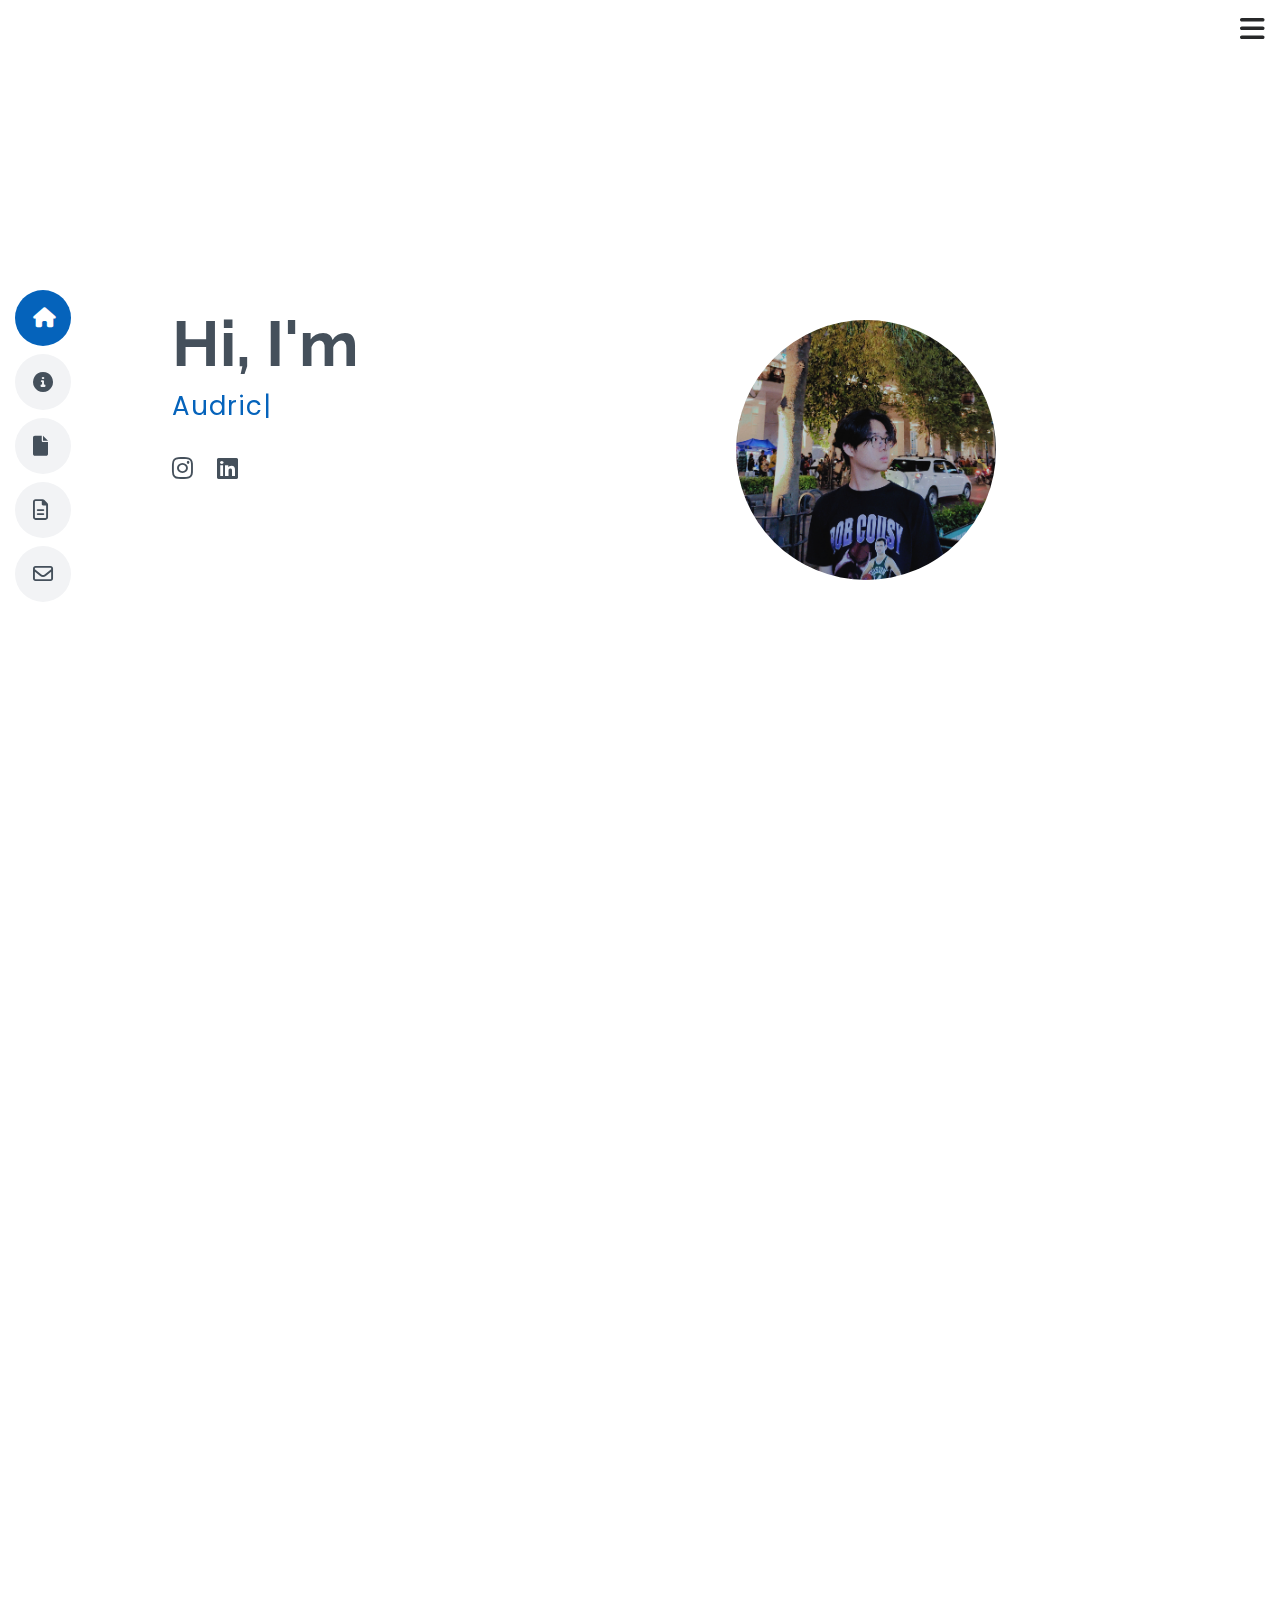
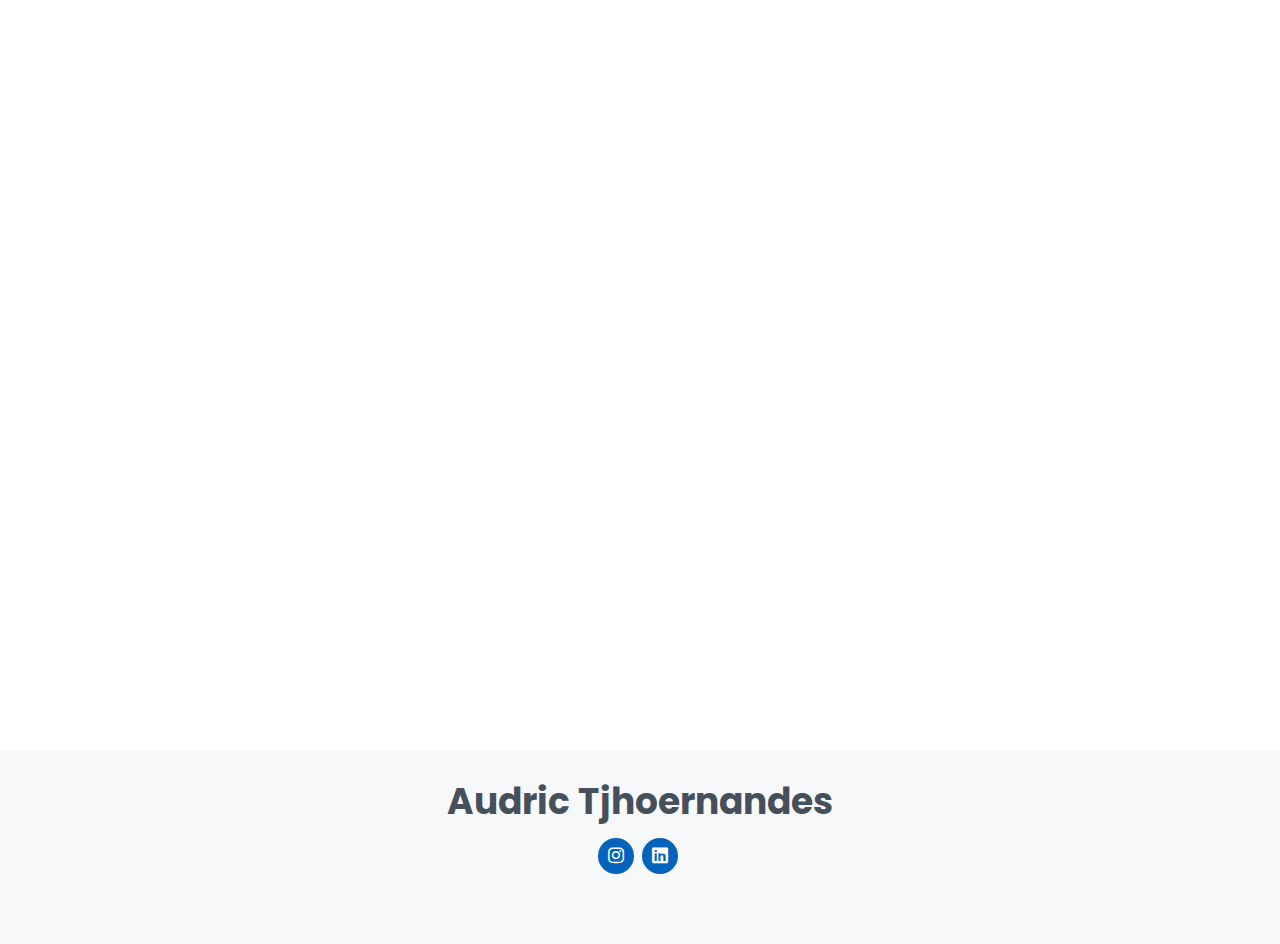
==== index.html @ 2a6abc91 "remove unused link" ====
<!DOCTYPE html>
<html lang="en">

<head>
  <meta charset="utf-8">
  <meta content="width=device-width, initial-scale=1.0" name="viewport">

  <title>Audric Tjhoernandes</title>
  <meta content="" name="description">
  <meta content="" name="keywords">

  <!-- Favicons -->
  <link href="assets/img/dric.png" rel="icon">

  <!-- Google Fonts -->
  <link href="https://fonts.googleapis.com/css?family=Open+Sans:300,300i,400,400i,600,600i,700,700i|Raleway:300,300i,400,400i,500,500i,600,600i,700,700i|Poppins:300,300i,400,400i,500,500i,600,600i,700,700i" rel="stylesheet">

  <!-- Vendor CSS Files -->
  <link href="assets/vendor/aos/aos.css" rel="stylesheet">
  <link href="assets/vendor/bootstrap/css/bootstrap.min.css" rel="stylesheet">
  <link href="assets/vendor/bootstrap-icons/bootstrap-icons.css" rel="stylesheet">
  <link href="assets/vendor/glightbox/css/glightbox.min.css" rel="stylesheet">
  <link href="assets/vendor/swiper/swiper-bundle.min.css" rel="stylesheet">

  <!-- Template Main CSS File -->
  <link href="assets/css/style.css" rel="stylesheet">
  <link href="assets/css/custom-style.css" rel="stylesheet">

  <!--  Font Awesome CDN -->
  <link rel="stylesheet" href="https://cdnjs.cloudflare.com/ajax/libs/font-awesome/6.0.0-beta3/css/all.min.css">

</head>

<body>

  <!-- ======= Mobile nav toggle button ======= -->
  <!-- <button type="button" class="mobile-nav-toggle d-xl-none"><i class="bi bi-list mobile-nav-toggle"></i></button> -->
<!--  <i class="bi bi-list mobile-nav-toggle d-lg-none"></i>-->
  <i class="fas fa-bars mobile-nav-toggle"></i>
  <!-- ======= Header ======= -->
  <header id="header" class="d-flex flex-column justify-content-center">

    <nav id="navbar" class="navbar nav-menu">
      <ul>
        <li><a href="#hero" class="nav-link scrollto active"><i class="fas fa-home"></i> <span>Home</span></a></li>
        <li><a href="#about" class="nav-link scrollto"><i class="fas fa-info-circle"></i> <span>About</span></a></li>
        <li><a href="#resume" class="nav-link scrollto"><i class="fas fa-file"></i> <span>Resume</span></a></li>
        <li><a href="#projects" class="nav-link scrollto"><i class="far fa-file-alt"></i> <span>Projects</span></a></li>
        <li><a href="#contact" class="nav-link scrollto"><i class="far fa-envelope"></i> <span>Contact</span></a></li>
      </ul>
    </nav><!-- .nav-menu -->

  </header><!-- End Header -->

  <!-- ======= Hero Section ======= -->
  <section id="hero" class="d-flex flex-column justify-content-center">
    <div class="container" data-aos="zoom-in" data-aos-delay="100">
      <div class="row">
        <div class="col-lg">
          <h1>Hi, I'm</h1>
          <p><span class="typed" data-typed-items="Audric Tjhoernandes"></span></p>

          <div class="social-links">
            <a href="https://instagram.com/audricimanuel/" class="instagram"><i class="fab fa-instagram"></i></a>
            <a href="https://linkedin.com/in/audric-tjhoernandes/" class="linkedin"><i class="fab fa-linkedin"></i></a>
          </div>
        </div>

        <div class="col-lg">
          <img src="assets/img/profile.jpg" class="profile-picture" alt="">
        </div>
      </div>


    </div>
  </section><!-- End Hero -->

  <main id="main">

    <!-- ======= About Section ======= -->
    <section id="about" class="about">
      <div class="container" data-aos="fade-up">

        <div class="section-title">
          <h2>About</h2>
          <h3>I'm a software developer looking for an opportunity to enlarge and improve my capability, especially my hard skills and knowledge in software development.</h3>
        </div>
        <div class="section-title">
          <img src="assets/skills-icon/python.png" class="skill-image" alt="Python">
          <img src="assets/skills-icon/django.jpg" class="skill-image" alt="Django Framework">
          <img src="assets/skills-icon/flask.png" class="skill-image" alt="Flask Framework">
          <img src="assets/skills-icon/fastapi.svg" class="skill-image" alt="FastAPI">
        </div>
        <div class="section-title">
          <img src="assets/skills-icon/nodejs.png" class="skill-image" alt="Node.js">
          <img src="assets/skills-icon/postgre.svg" class="skill-image" alt="PostgreSql">
          <img src="assets/skills-icon/mongo.webp" class="skill-image" alt="MongoDB">
          <img src="assets/skills-icon/html.png" class="skill-image" alt="HTML">
        </div>

      </div>
    </section><!-- End About Section -->

    <!-- ======= Resume Section ======= -->
    <section id="resume" class="resume">
      <div class="container" data-aos="fade-up">

        <div class="section-title">
          <h2>Resume</h2>
<!--          <p>Magnam dolores commodi suscipit. Necessitatibus eius consequatur ex aliquid fuga eum quidem. Sit sint consectetur velit. Quisquam quos quisquam cupiditate. Et nemo qui impedit suscipit alias ea. Quia fugiat sit in iste officiis commodi quidem hic quas.</p>-->
        </div>

        <div class="row">
          <div class="col-lg-6">
            <h3 class="resume-title">Education</h3>
            <div class="resume-item">
              <h4>Bachelor of Computer Science</h4>
              <h5>2018 - 2022</h5>
              <p><em>Satya Wacana Christian University, Salatiga, Indonesia</em></p>
              <p>GPA: 3.81</p>
            </div>

            <h3 class="resume-title">Professional Experience</h3>
            <div class="resume-item">
              <h4>Backend Developer</h4>
              <h5>Oct 2022 - Present</h5>
              <p><em>PT Gramedia Asri Media (Kompas Gramedia Group), Jakarta, Indonesia </em></p>
              <ul>
                <li>Developing and optimizing web application for billing payment and top-up in Gramedia utilizing Node.js.</li>
                <li>Optimizing and revamping logistic system for gramedia.com using Python and Django.</li>
                <li>Creating unit tests for ensuring effectiveness and reliability.</li>
                <li>Building a web micro-service to hit all logistic providers' service rate API directly using Python and FalconAPI.</li>
              </ul>
            </div>
          </div>
          <div class="col-lg-6">
            <h3 class="resume-title" style="visibility: hidden">blank</h3>
            <div class="resume-item">
              <h4>Data Analyst</h4>
              <h5>Jul 2022 - Sep 2022</h5>
              <p><em>PT Bank Central Asia Tbk, Tangerang, Indonesia</em></p>
              <ul>
                <li>Analyzed around 2000 Cash Recycle Machine (CRM) devices daily transactions in national scope.</li>
                <li>Maintained and analyzed CRM transaction forecast.</li>
                <li>Developed web application to process CRM's spreadsheet data using Python and Flask.</li>
                <li>Collaborated with other analysts to maintain the forecast.</li>
                <li>Collaborated with over 20 cash vendors to coordinate and supervise CRM replenishments.</li>
              </ul>
            </div>
            <div class="resume-item">
              <h4>Software Developer</h4>
              <h5>Sep 2021 - May 2022</h5>
              <p><em>PT Sumber Alfaria Trijaya Tbk, Tangerang, Indonesia</em></p>
              <ul>
                <li>Developed and optimized electronic transaction (e-trans) services application for multi merchants transactions in Alfamart retail stores.</li>
                <li>Responsible for coding and performing unit tests.</li>
                <li>Developed Point of Sales (POS) device application for e-trans using Python and Kivy.</li>
              </ul>
            </div>
          </div>
        </div>

      </div>
    </section><!-- End Resume Section -->

    <!-- ======= Portfolio Section ======= -->
    <section id="projects" class="portfolio section-bg">
      <div class="container" data-aos="fade-up">

        <div class="section-title">
          <h2>Projects</h2>
        </div>

        <div id="projectCarousel" class="carousel slide">
          <div class="carousel-inner">
            <div class="carousel-item active">
              <img src="assets/img/project/billing.png" class="d-block w-100" onclick="goToProjectUrl('biller')">
              <div class="carousel-caption d-none d-md-block bg-dark">
                <h5 class="font-bold">Billing System - Dashboard</h5>
                <p>Billing payment system of Gramedia.</p>
                <p>- Node.js, MongoDB -</p>
              </div>
            </div>
            <div class="carousel-item">
              <img src="assets/img/project/logistic.png" class="d-block w-100" onclick="goToProjectUrl('ml')">
              <div class="carousel-caption d-none d-md-block bg-dark">
                <h5 class="font-bold"><b>Multilogistic - Dashboard</b></h5>
                <p>Logistic system of Gramedia marketplace (gramedia.com)</p>
                <p>- Python, Django, PostgreSql -</p>
              </div>
            </div>
            <div class="carousel-item">
              <img src="assets/img/project/alfamart.png" class="d-block w-100" onclick="goToProjectUrl('none')">
              <div class="carousel-caption d-none d-md-block bg-dark">
                <h5 class="font-bold"><b>E-Trans Service</b></h5>
                <p>Electronic transaction service for PoS devices of Alfamart retail stores.</p>
                <p>- Python, Kivy, Flask, PostgreSql -</p>
              </div>
            </div>
          </div>
          <button class="carousel-control-prev bg-button" type="button" data-bs-target="#projectCarousel" data-bs-slide="prev">
            <span class="carousel-control-prev-icon" aria-hidden="true"></span>
            <span class="visually-hidden">Previous</span>
          </button>
          <button class="carousel-control-next bg-button" type="button" data-bs-target="#projectCarousel" data-bs-slide="next">
            <span class="carousel-control-next-icon" aria-hidden="true"></span>
            <span class="visually-hidden">Next</span>
          </button>
        </div>

      </div>
    </section><!-- End Portfolio Section -->

    <!-- ======= Contact Section ======= -->
    <section id="contact" class="contact">
      <div class="container" data-aos="fade-up">

        <div class="section-title">
          <h2>Contact</h2>
        </div>

        <div class="info">
          <div class="address">
            <i class="fas fa-map-marker-alt"></i>
            <h4>Location:</h4>
            <p>Guttu Patalo Street, Palopo, Indonesia 91921</p>
          </div>

          <div class="email">
            <a href="mailto:imanuelaudric@gmail.com">
              <i class="far fa-envelope"></i>
              <h4>Email:</h4>
              <p>imanuelaudric@gmail.com</p>
            </a>
          </div>

          <div class="phone">
            <i class="fas fa-phone"></i>
            <h4>Call:</h4>
            <p>+62 852 2573 5717</p>
          </div>
        </div>
      </div>
    </section>
    <!-- End Contact Section -->

  </main><!-- End #main -->

  <!-- ======= Footer ======= -->
  <footer id="footer">
    <div class="container">
      <h3>Audric Tjhoernandes</h3>
<!--      <p>Et aut eum quis fuga eos sunt ipsa nihil. Labore corporis magni eligendi fuga maxime saepe commodi placeat.</p>-->
      <div class="social-links">
        <a href="https://instagram.com/audricimanuel/" class="instagram"><i class="fab fa-instagram"></i></a>
        <a href="https://linkedin.com/in/audric-tjhoernandes/" class="linkedin"><i class="fab fa-linkedin"></i></a>
      </div>
    </div>
  </footer><!-- End Footer -->

  <div id="preloader"></div>
  <a href="#" class="back-to-top d-flex align-items-center justify-content-center"><i class="fas fa-arrow-up"></i></a>

  <!-- Vendor JS Files -->
  <script src="assets/vendor/purecounter/purecounter_vanilla.js"></script>
  <script src="assets/vendor/aos/aos.js"></script>
  <script src="assets/vendor/bootstrap/js/bootstrap.bundle.min.js"></script>
  <script src="assets/vendor/glightbox/js/glightbox.min.js"></script>
  <script src="assets/vendor/isotope-layout/isotope.pkgd.min.js"></script>
  <script src="assets/vendor/swiper/swiper-bundle.min.js"></script>
  <script src="assets/vendor/typed.js/typed.umd.js"></script>
  <script src="assets/vendor/waypoints/noframework.waypoints.js"></script>

  <!-- Template Main JS File -->
  <script src="assets/js/main.js"></script>

</body>

</html>
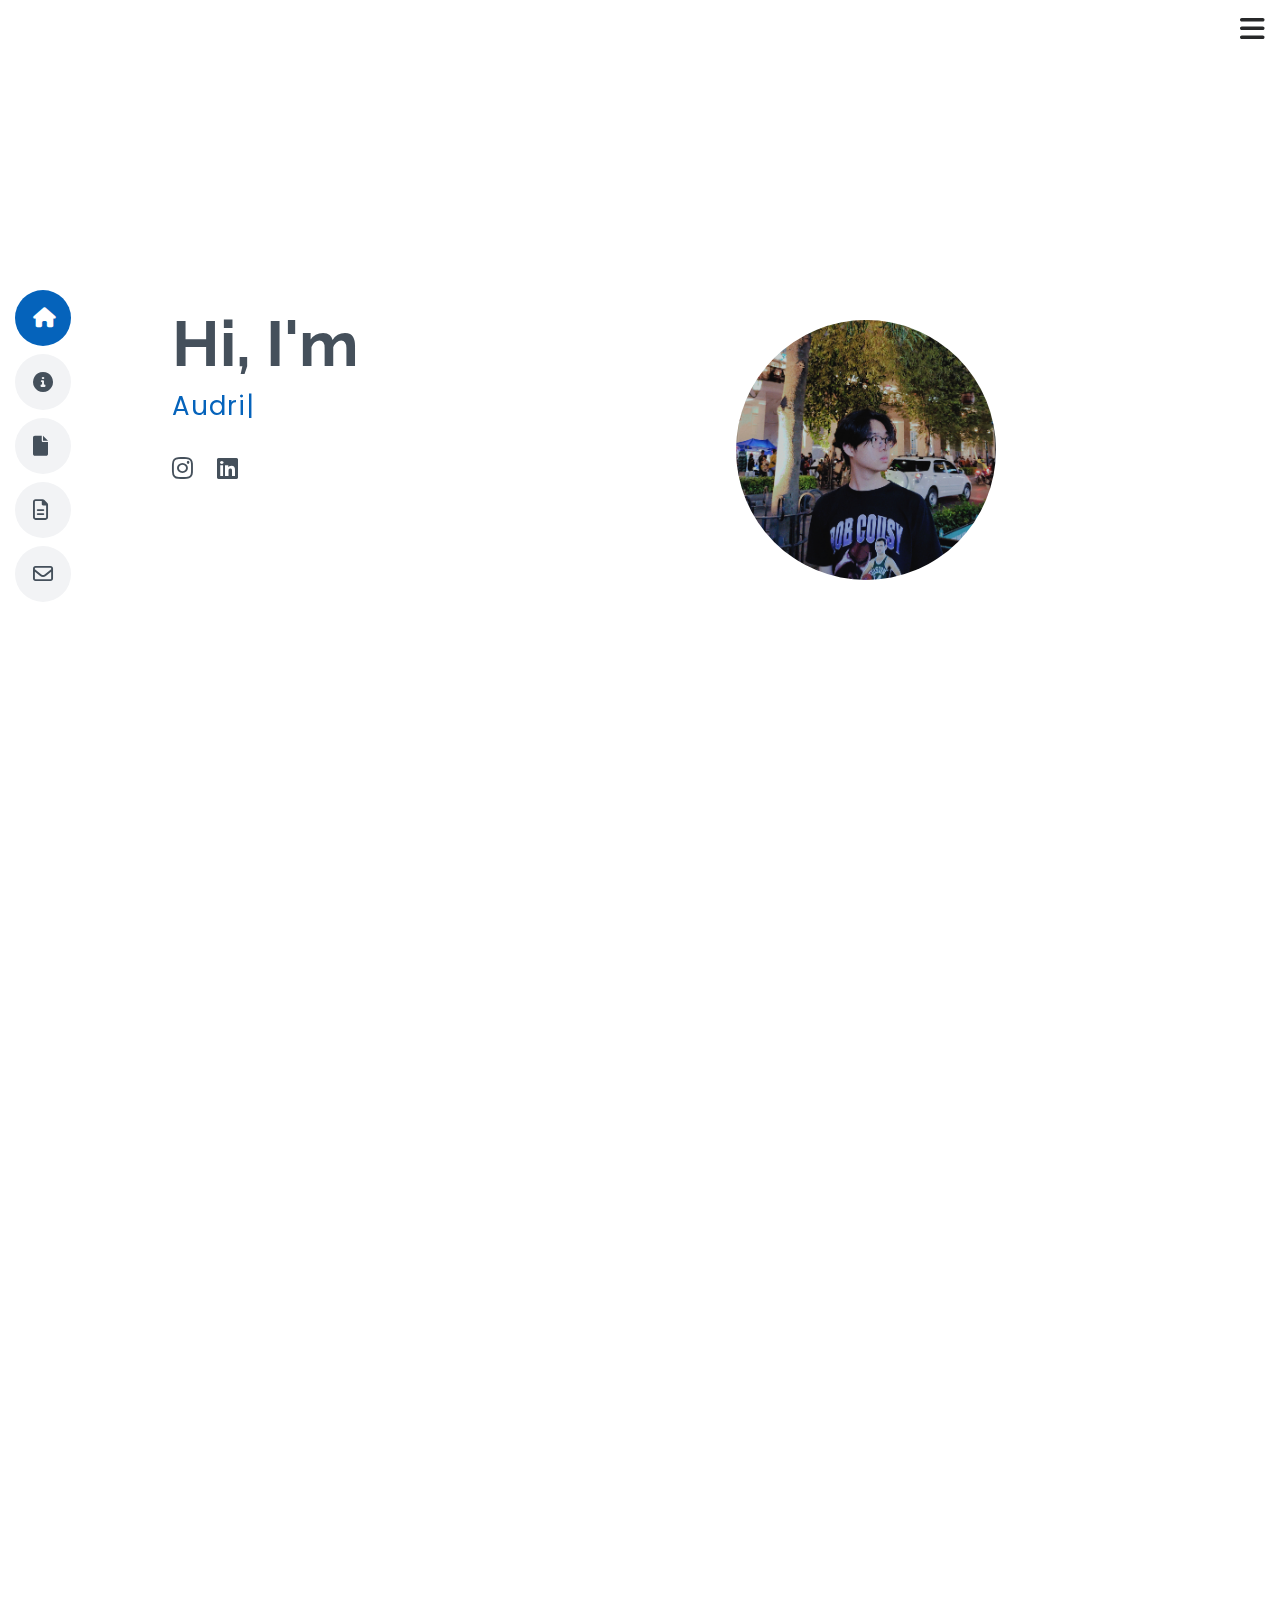
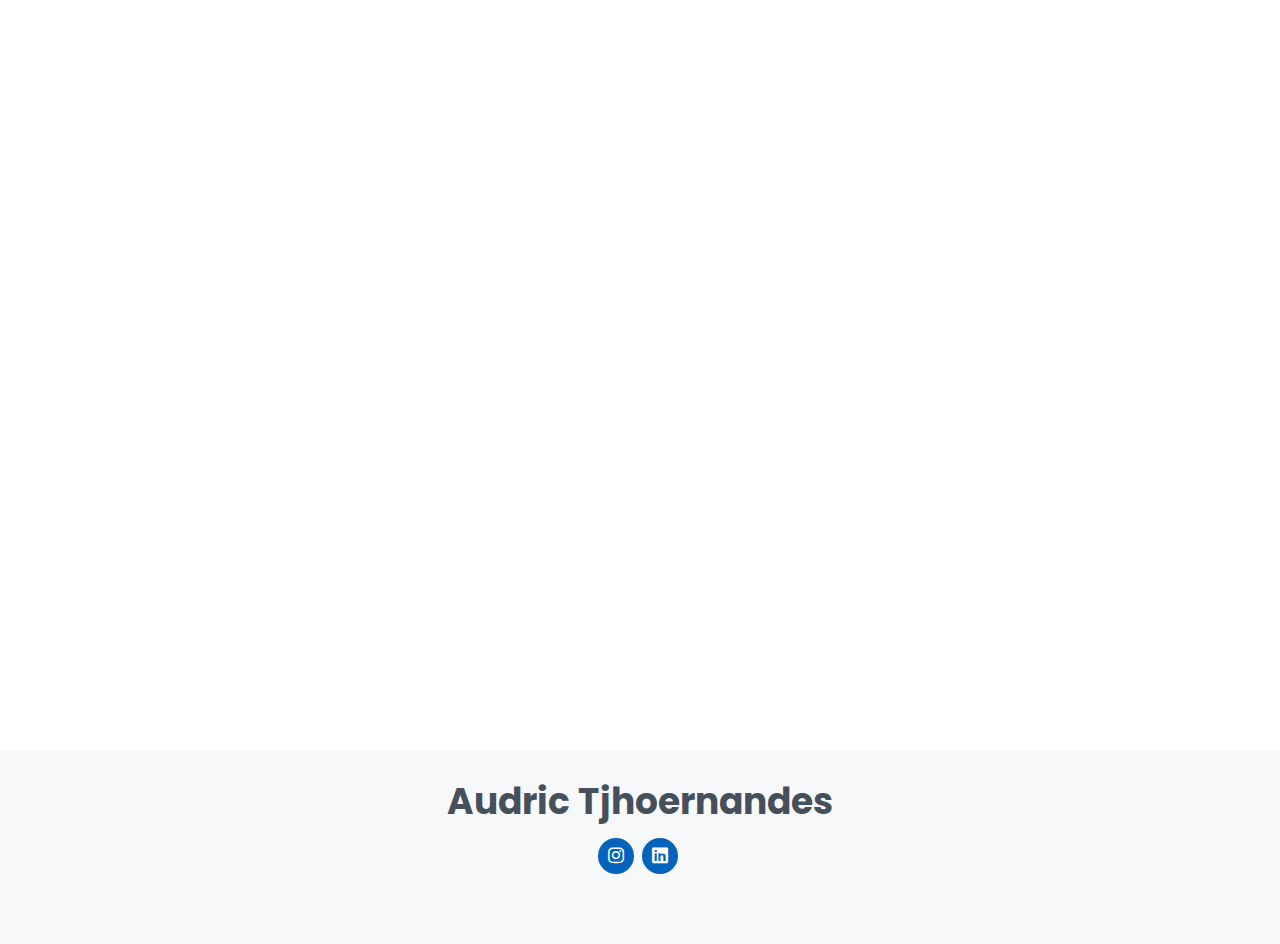
==== commit 370e3762: "edit text" ====
--- a/index.html
+++ b/index.html
@@ -129,7 +129,7 @@
                 <li>Developing and optimizing web application for billing payment and top-up in Gramedia utilizing Node.js.</li>
                 <li>Optimizing and revamping logistic system for gramedia.com using Python and Django.</li>
                 <li>Creating unit tests for ensuring effectiveness and reliability.</li>
-                <li>Building a web micro-service to hit all logistic providers' service rate API directly using Python and FalconAPI.</li>
+                <li>Building a web microservice to hit all logistic providers' service rate API directly using Python and FalconAPI.</li>
               </ul>
             </div>
           </div>
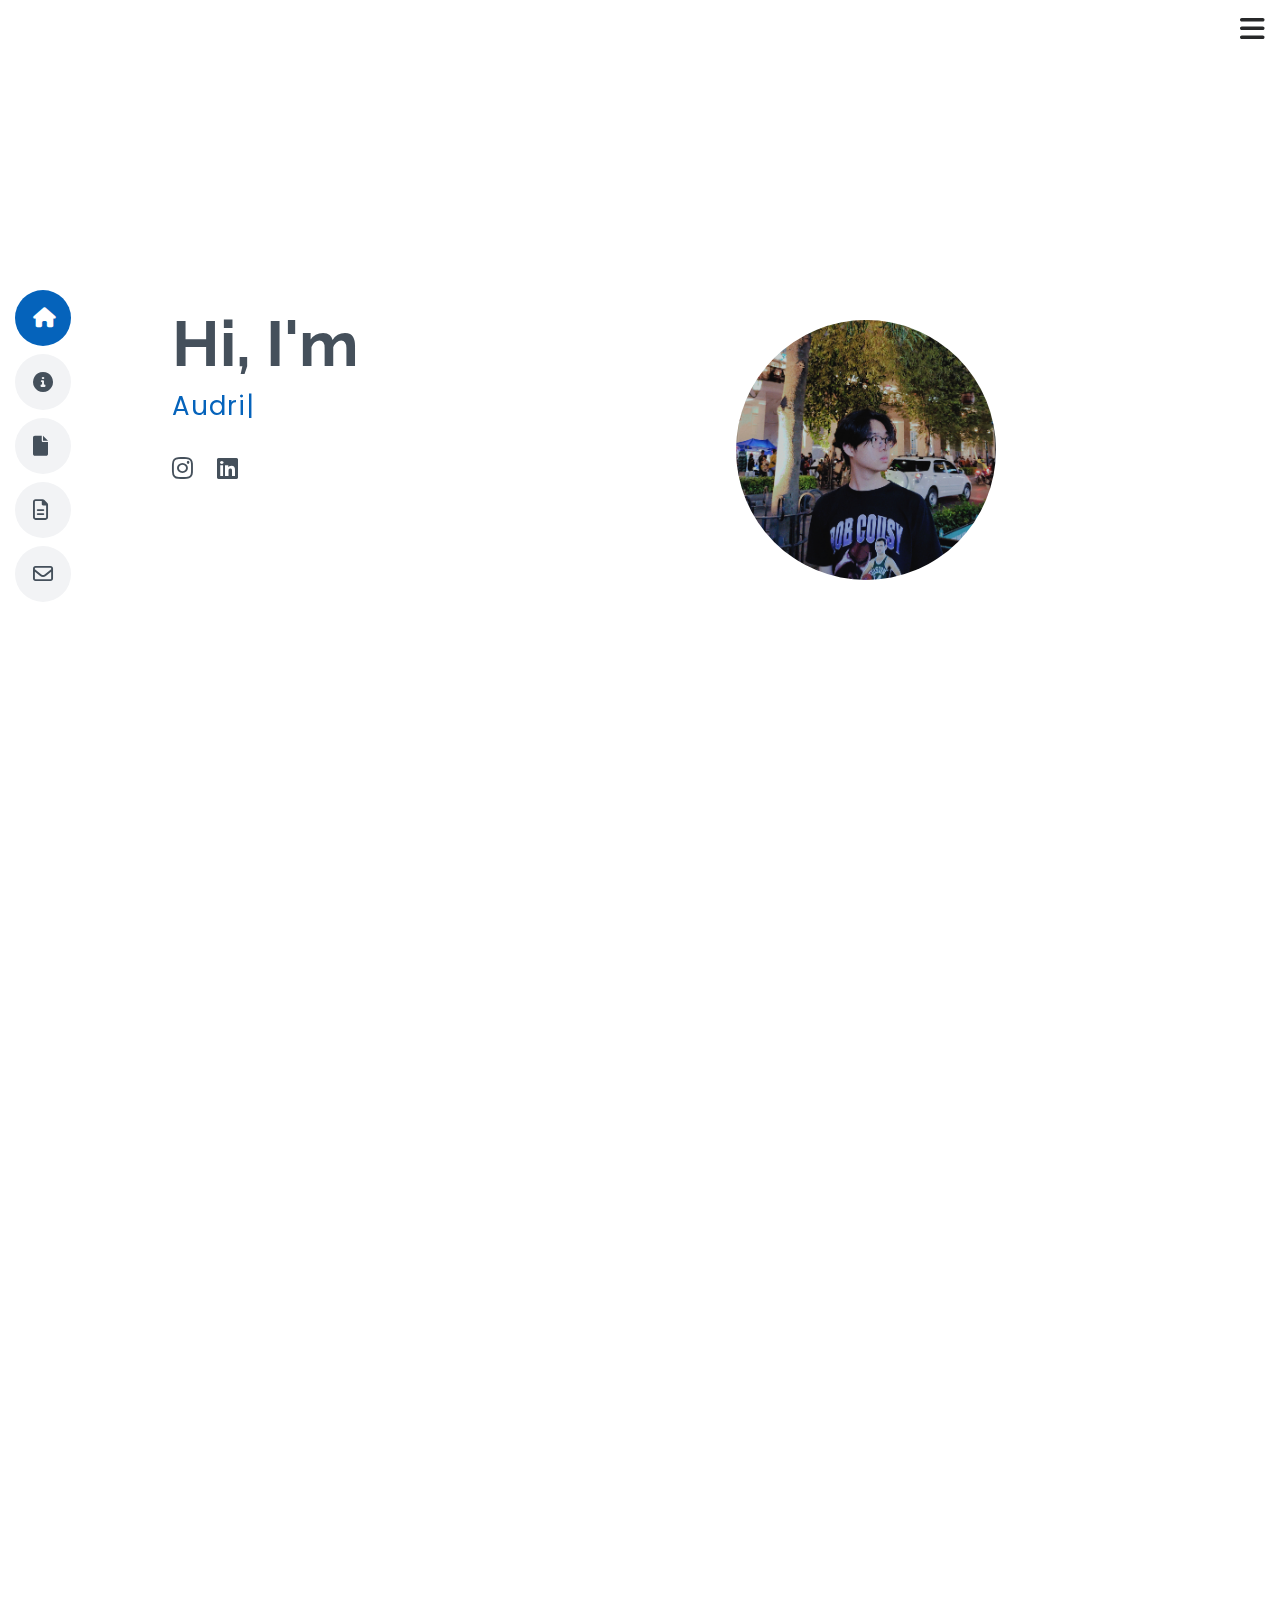
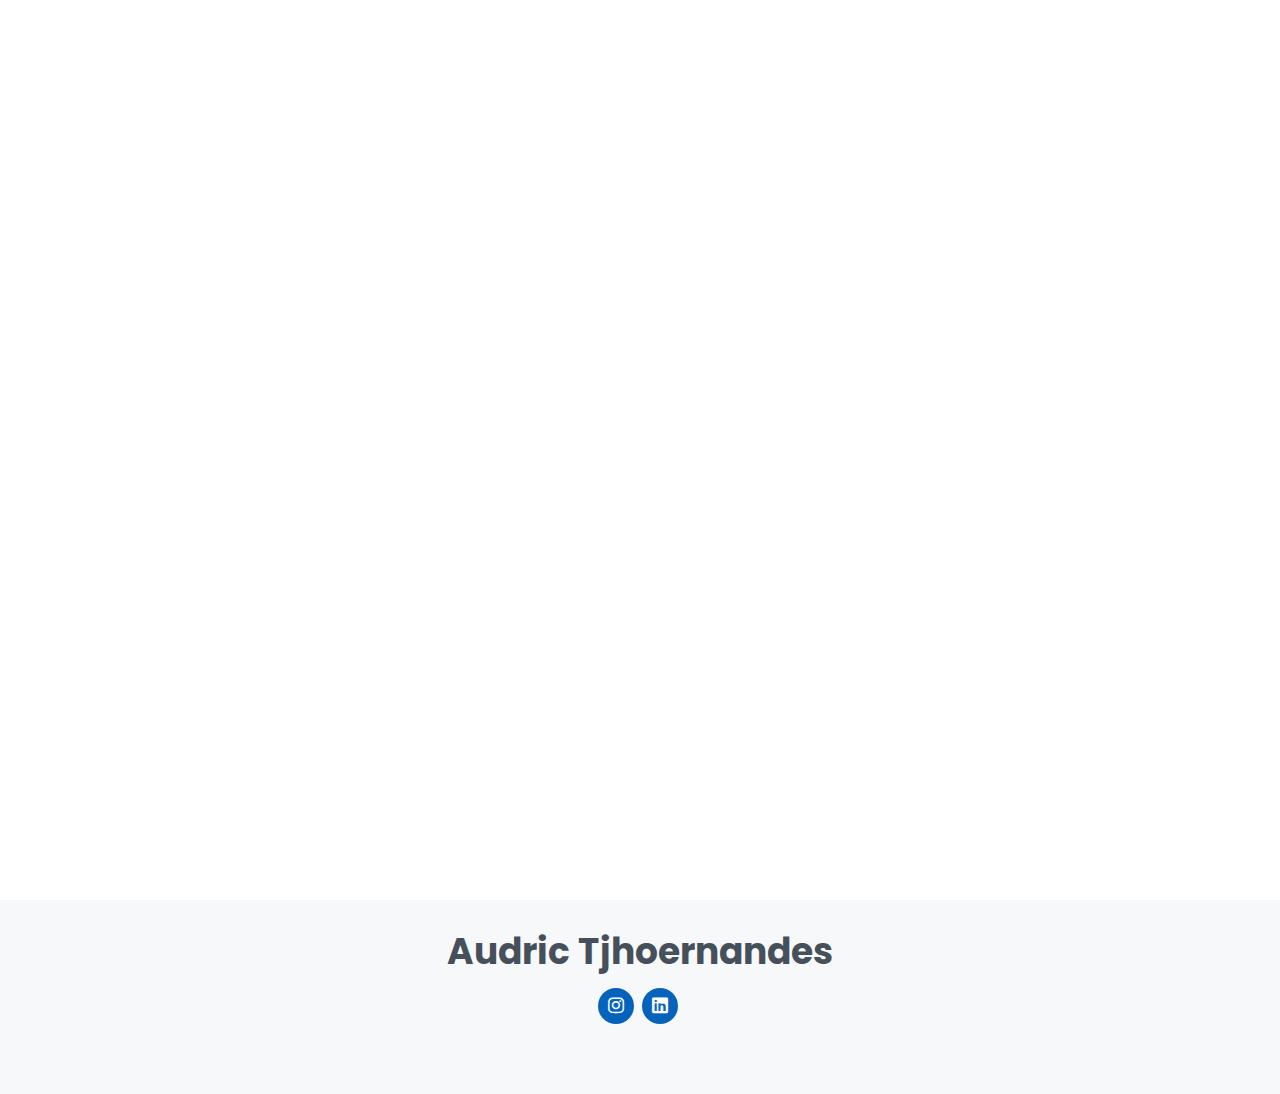
==== commit b18f6106: "add padding in contact" ====
--- a/index.html
+++ b/index.html
@@ -213,7 +213,7 @@
 
     <!-- ======= Contact Section ======= -->
     <section id="contact" class="contact">
-      <div class="container" data-aos="fade-up">
+      <div class="container" data-aos="fade-up" style="padding: 75px">
 
         <div class="section-title">
           <h2>Contact</h2>
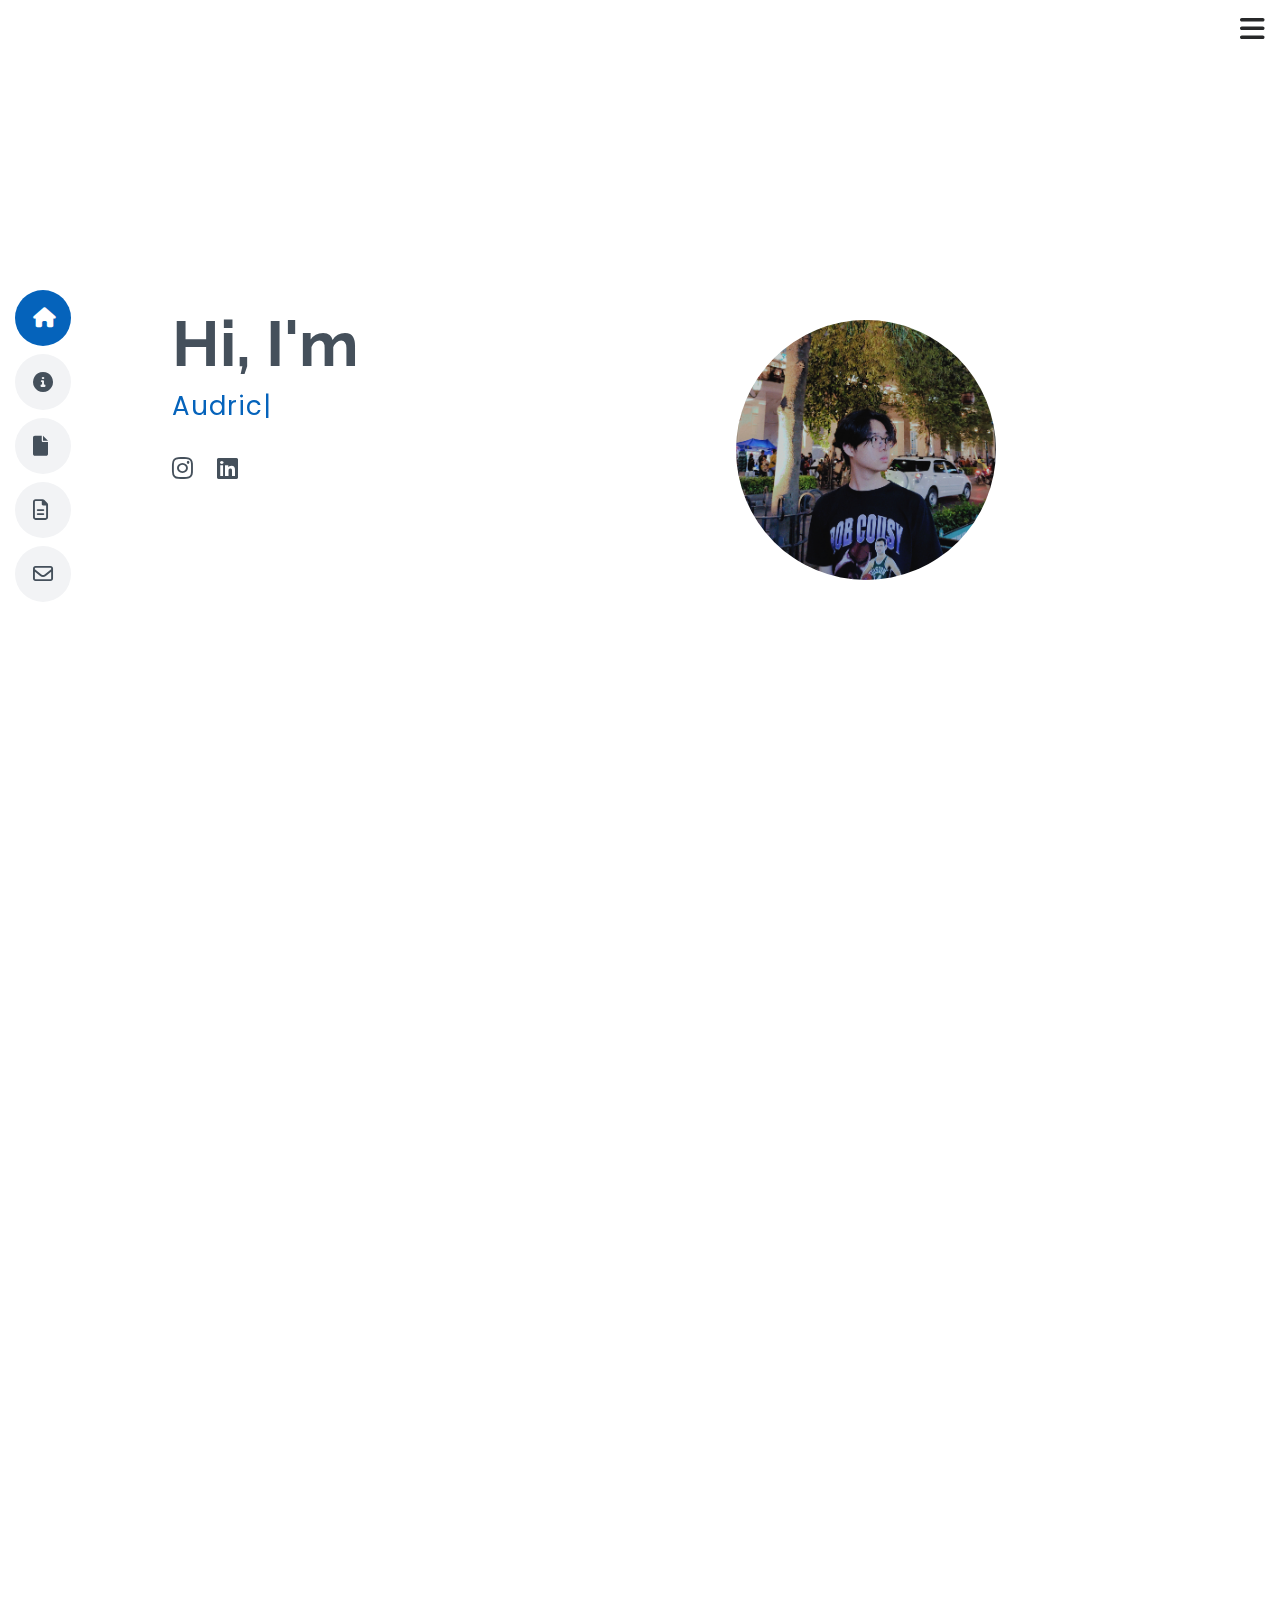
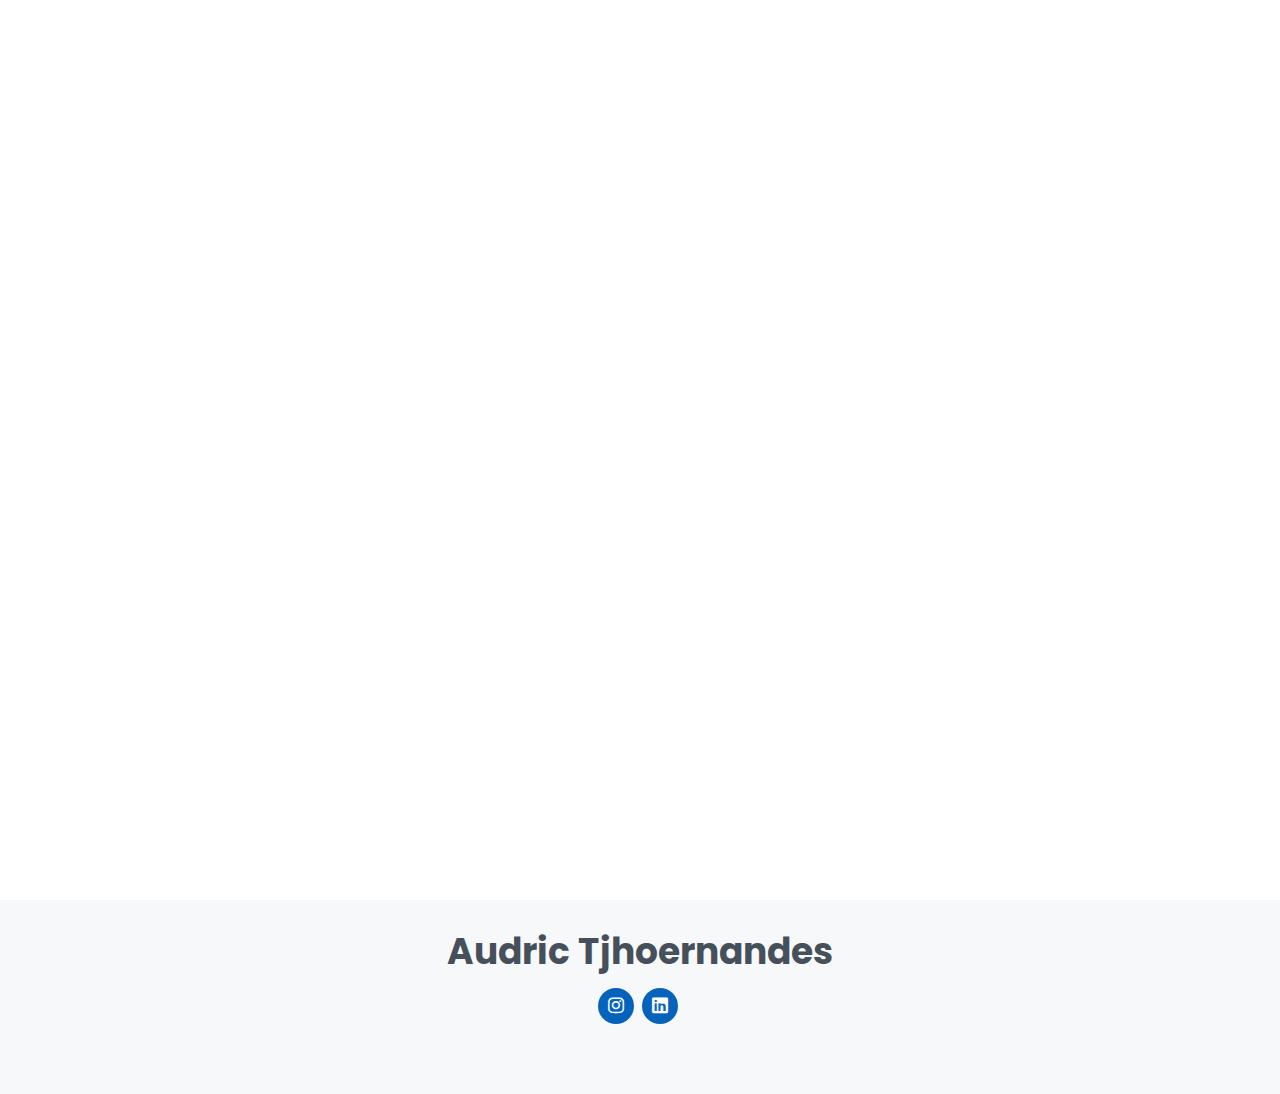
==== commit 1a279fe2: "add counter visitor" ====
--- a/index.html
+++ b/index.html
@@ -31,7 +31,7 @@
 
 </head>
 
-<body>
+<body onload="updateVisitorCount()">
 
   <!-- ======= Mobile nav toggle button ======= -->
   <!-- <button type="button" class="mobile-nav-toggle d-xl-none"><i class="bi bi-list mobile-nav-toggle"></i></button> -->
@@ -190,7 +190,7 @@
               </div>
             </div>
             <div class="carousel-item">
-              <img src="assets/img/project/alfamart.png" class="d-block w-100" onclick="goToProjectUrl('none')">
+              <img src="assets/img/project/alfamart.png" class="d-block w-75" style="margin: auto">
               <div class="carousel-caption d-none d-md-block bg-dark">
                 <h5 class="font-bold"><b>E-Trans Service</b></h5>
                 <p>Electronic transaction service for PoS devices of Alfamart retail stores.</p>
@@ -255,6 +255,7 @@
         <a href="https://instagram.com/audricimanuel/" class="instagram"><i class="fab fa-instagram"></i></a>
         <a href="https://linkedin.com/in/audric-tjhoernandes/" class="linkedin"><i class="fab fa-linkedin"></i></a>
       </div>
+      <p hidden="true" style="display: none">Visitor: <span id="visitorCount">0</span></p>
     </div>
   </footer><!-- End Footer -->
 
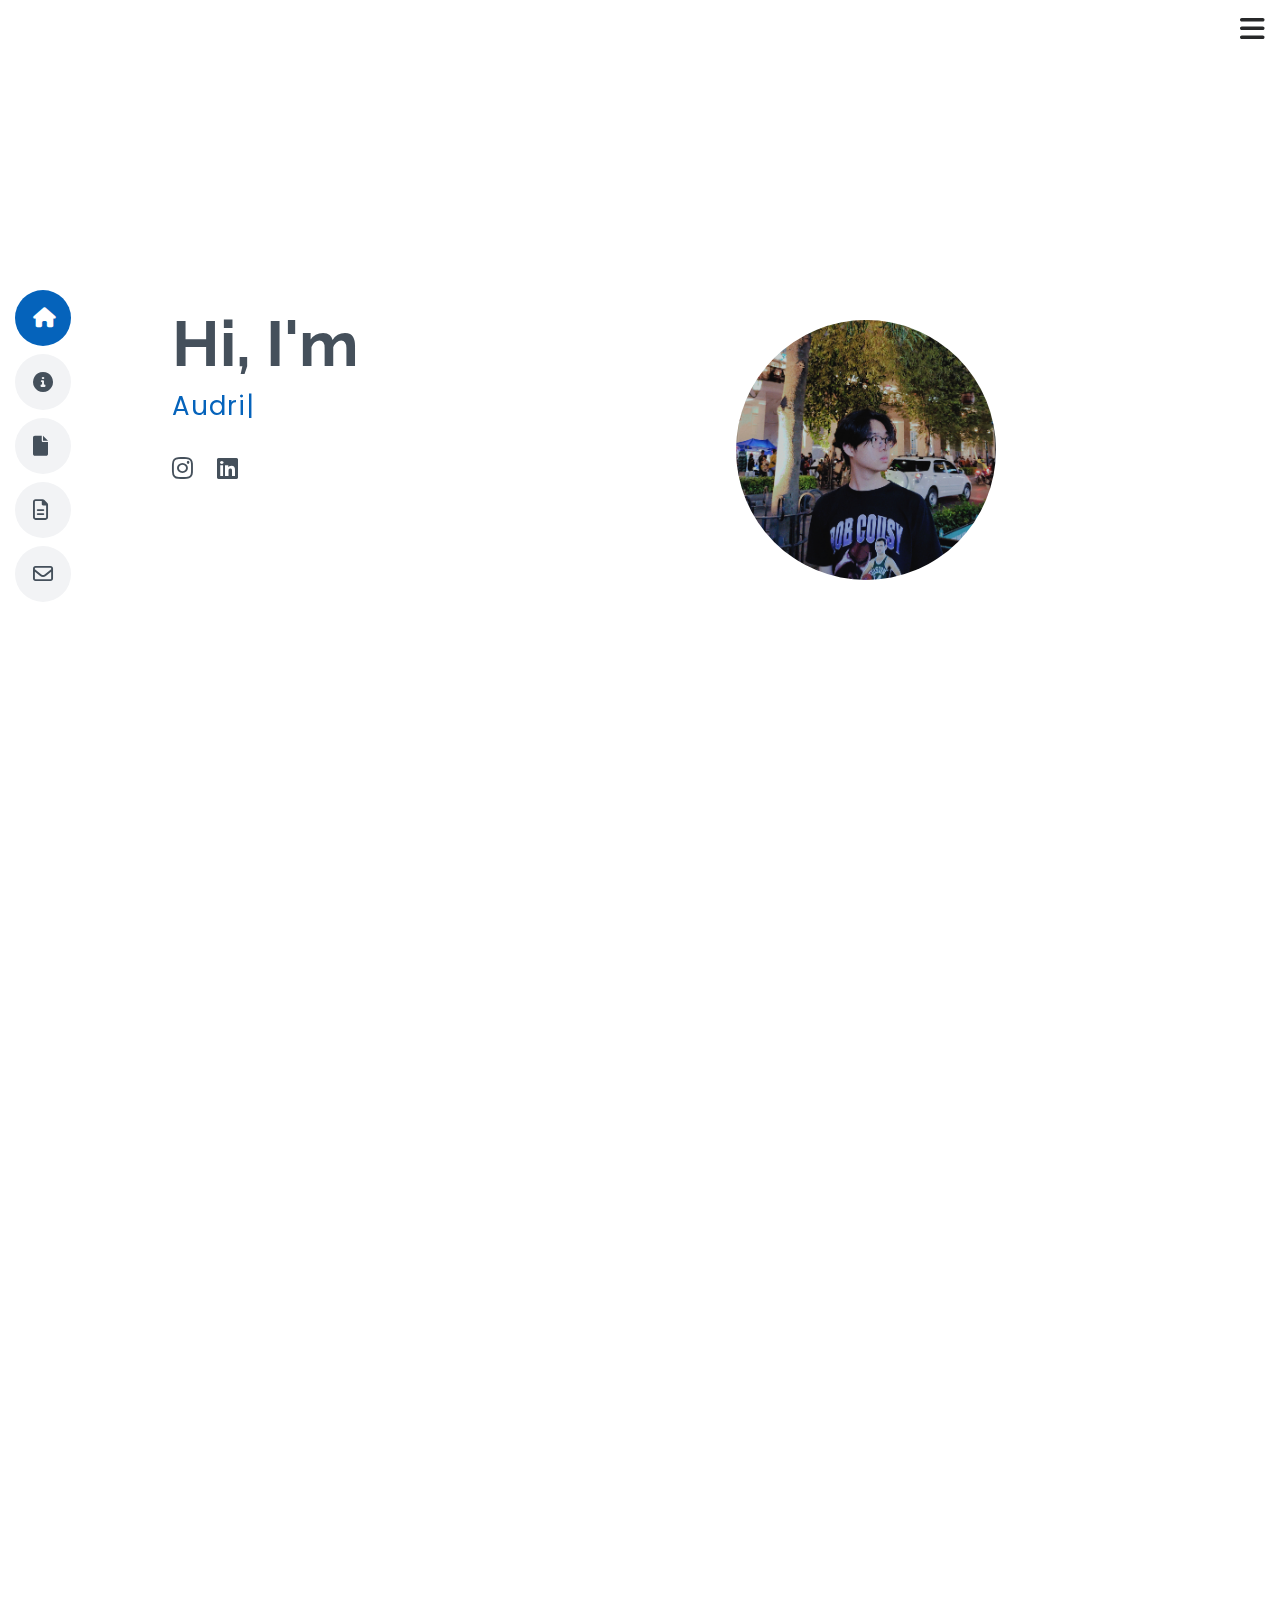
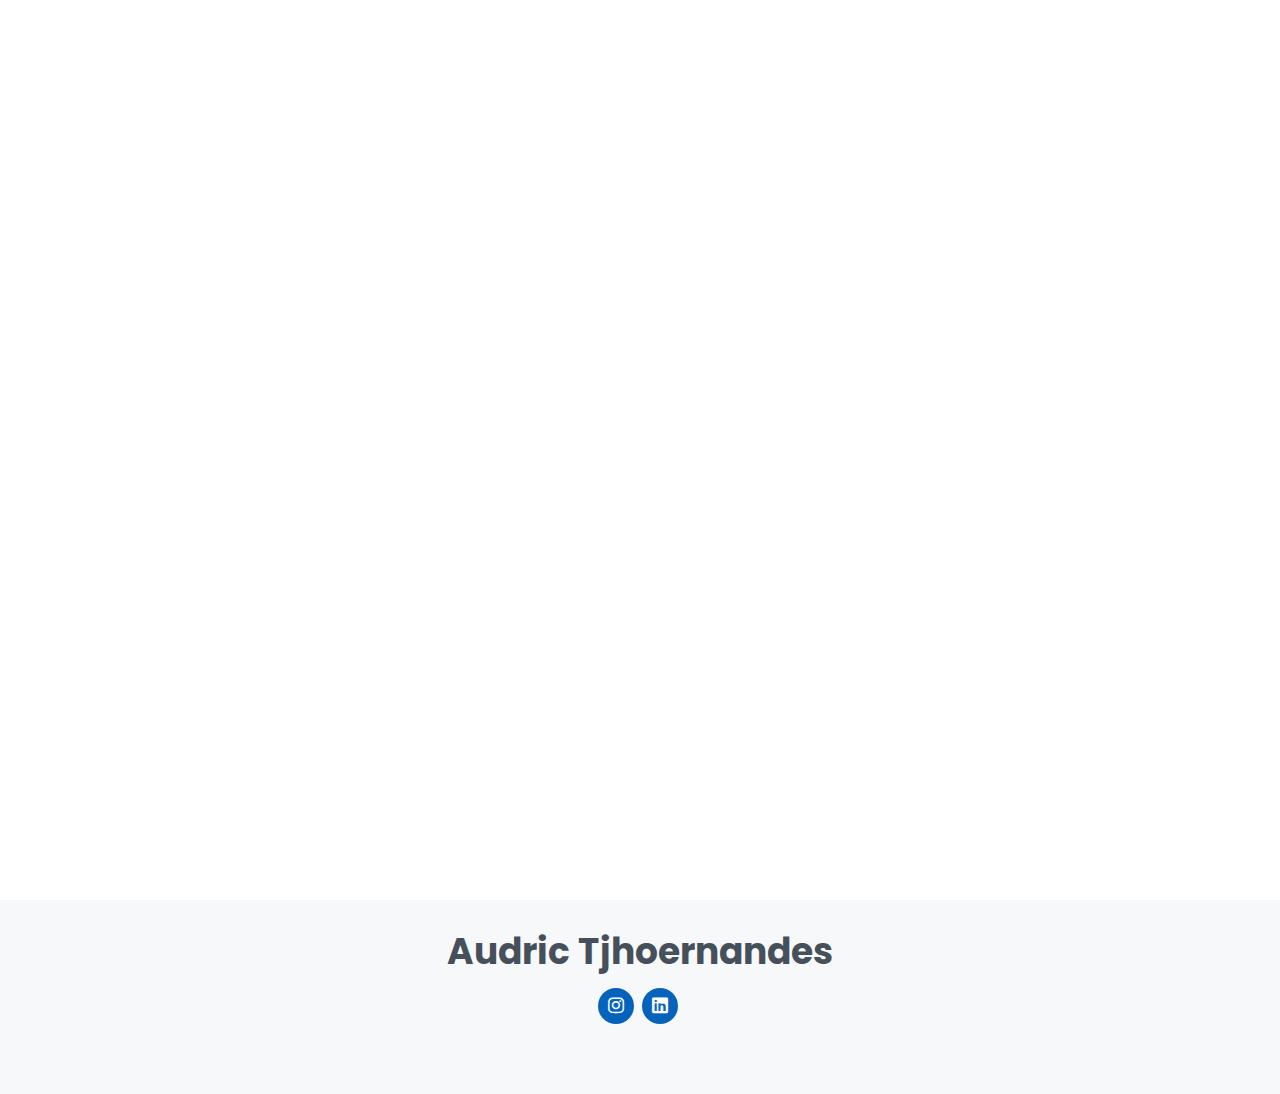
==== commit 064642a8: "rollback" ====
--- a/index.html
+++ b/index.html
@@ -31,7 +31,7 @@
 
 </head>
 
-<body onload="updateVisitorCount()">
+<body>
 
   <!-- ======= Mobile nav toggle button ======= -->
   <!-- <button type="button" class="mobile-nav-toggle d-xl-none"><i class="bi bi-list mobile-nav-toggle"></i></button> -->
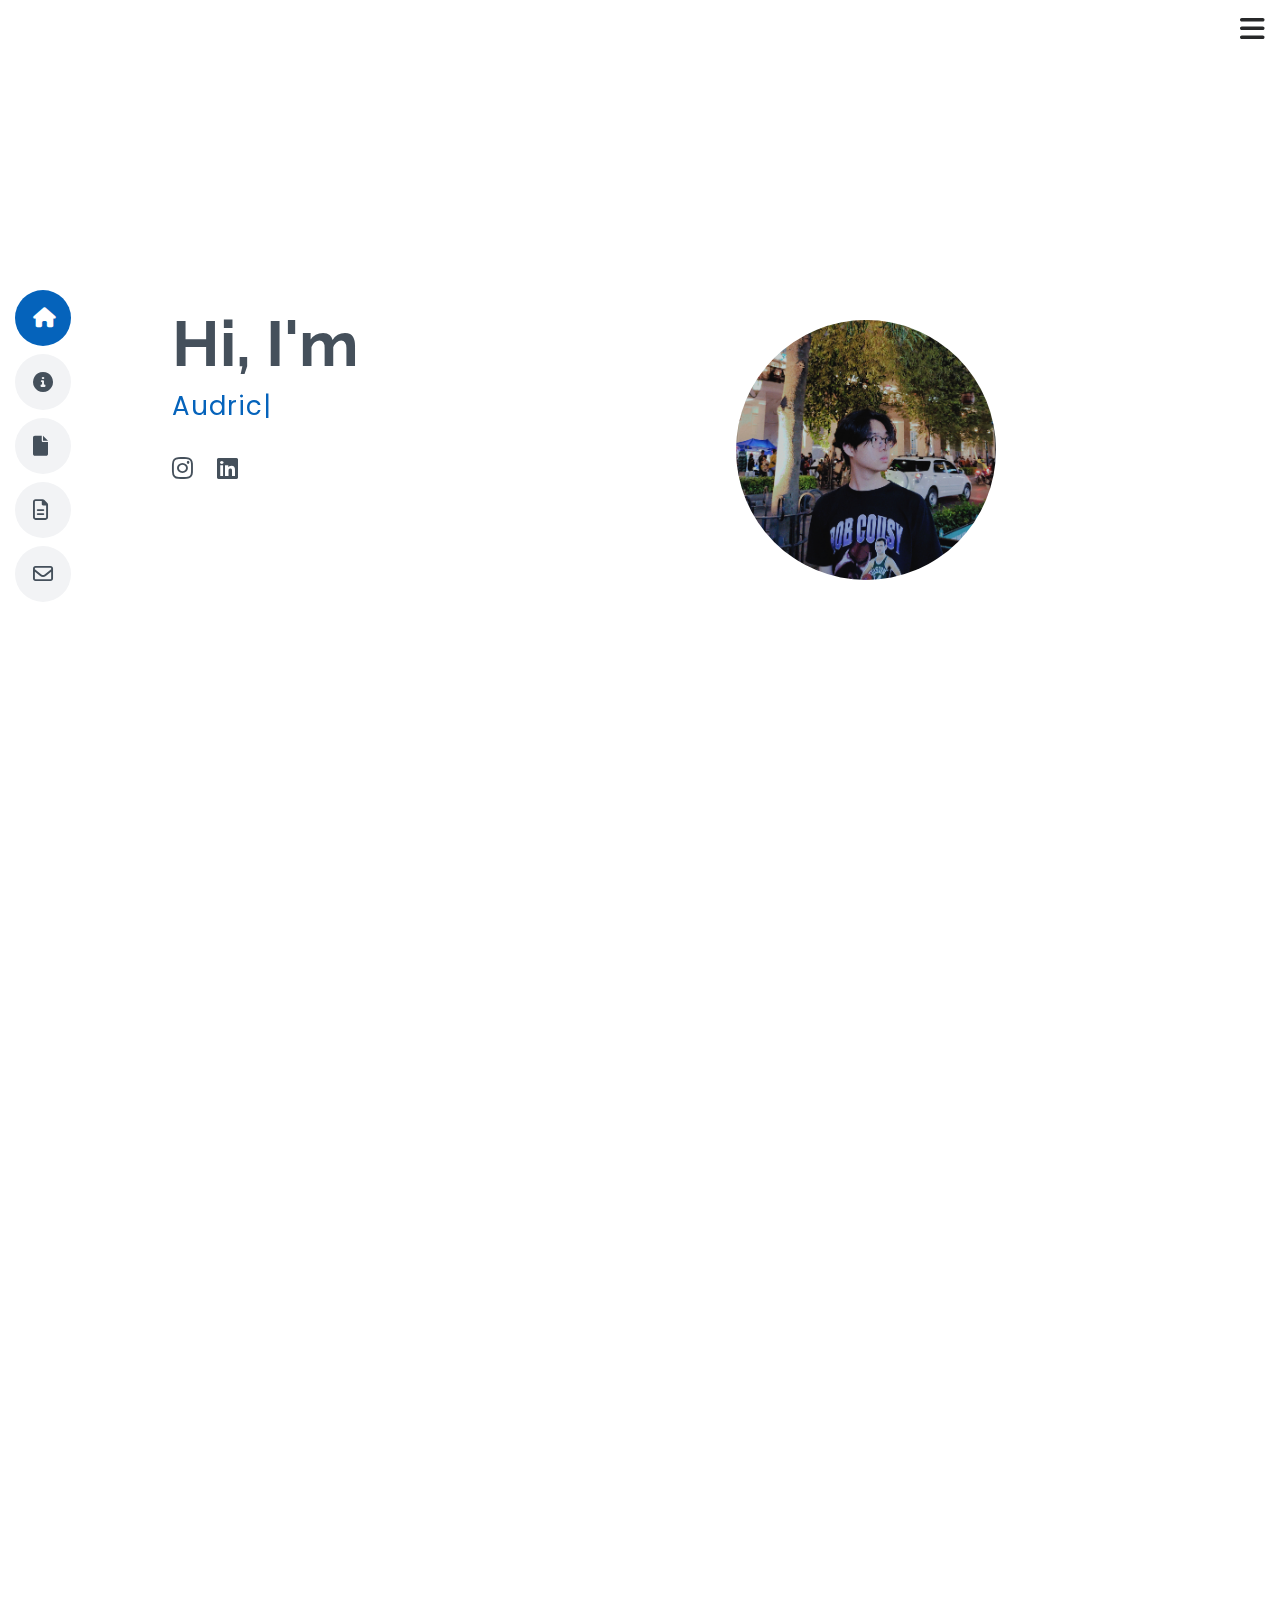
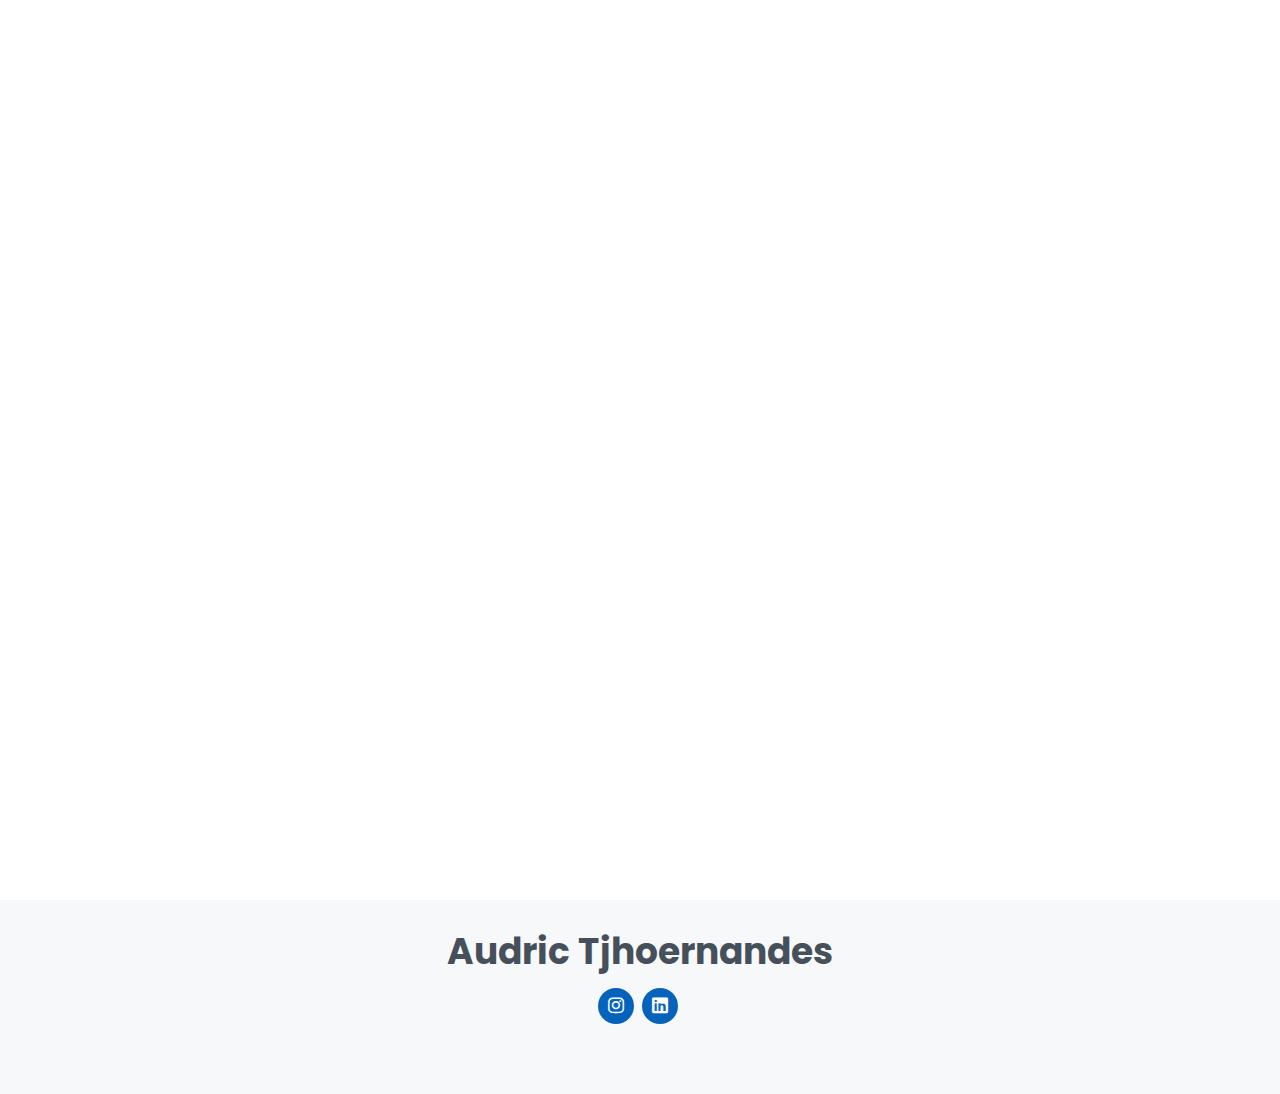
==== commit fe402ae4: "add golang" ====
--- a/index.html
+++ b/index.html
@@ -90,6 +90,7 @@
           <img src="assets/skills-icon/django.jpg" class="skill-image" alt="Django Framework">
           <img src="assets/skills-icon/flask.png" class="skill-image" alt="Flask Framework">
           <img src="assets/skills-icon/fastapi.svg" class="skill-image" alt="FastAPI">
+          <img src="assets/skills-icon/go.png" class="skill-image" alt="Go Programming Language">
         </div>
         <div class="section-title">
           <img src="assets/skills-icon/nodejs.png" class="skill-image" alt="Node.js">
@@ -126,6 +127,7 @@
               <h5>Oct 2022 - Present</h5>
               <p><em>PT Gramedia Asri Media (Kompas Gramedia Group), Jakarta, Indonesia </em></p>
               <ul>
+                <li>Developing centralized dashboard for Gramedia’s marketplace utilizing Go language.</li>
                 <li>Developing and optimizing web application for billing payment and top-up in Gramedia utilizing Node.js.</li>
                 <li>Optimizing and revamping logistic system for gramedia.com using Python and Django.</li>
                 <li>Creating unit tests for ensuring effectiveness and reliability.</li>
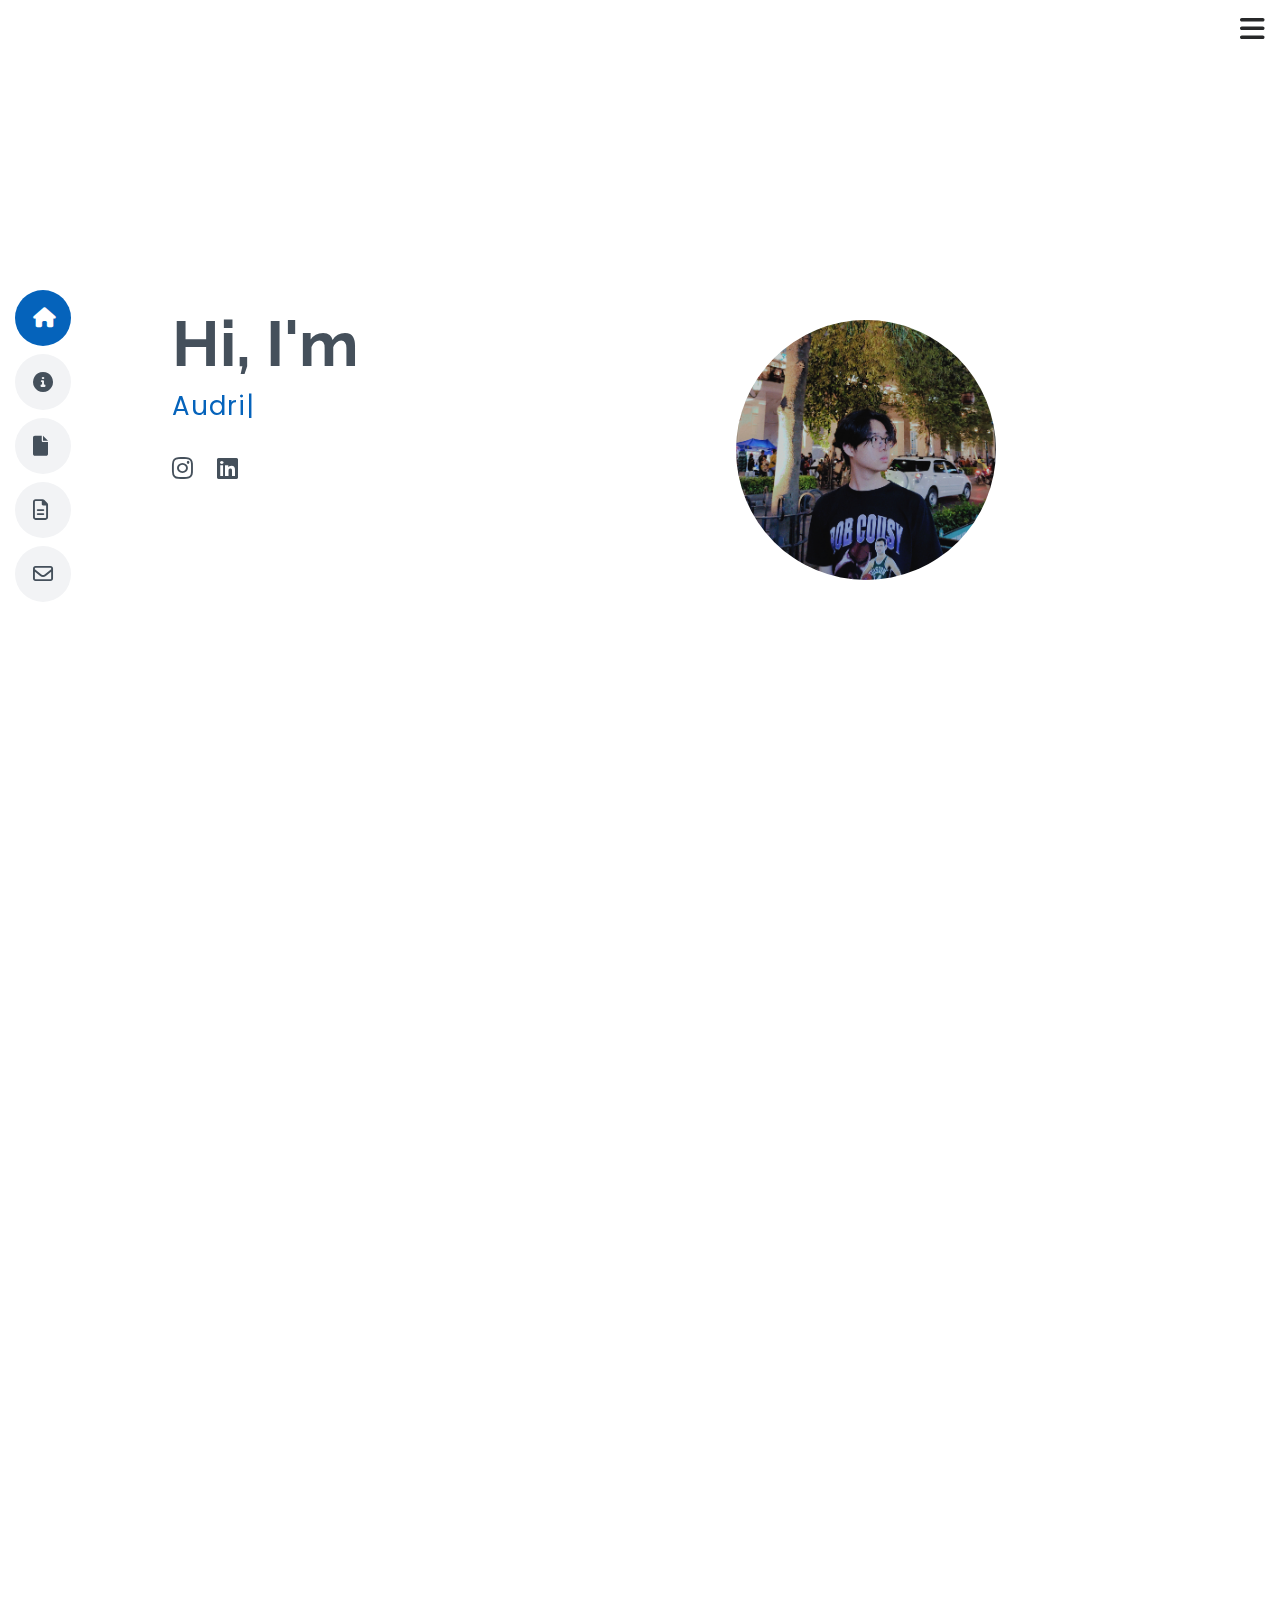
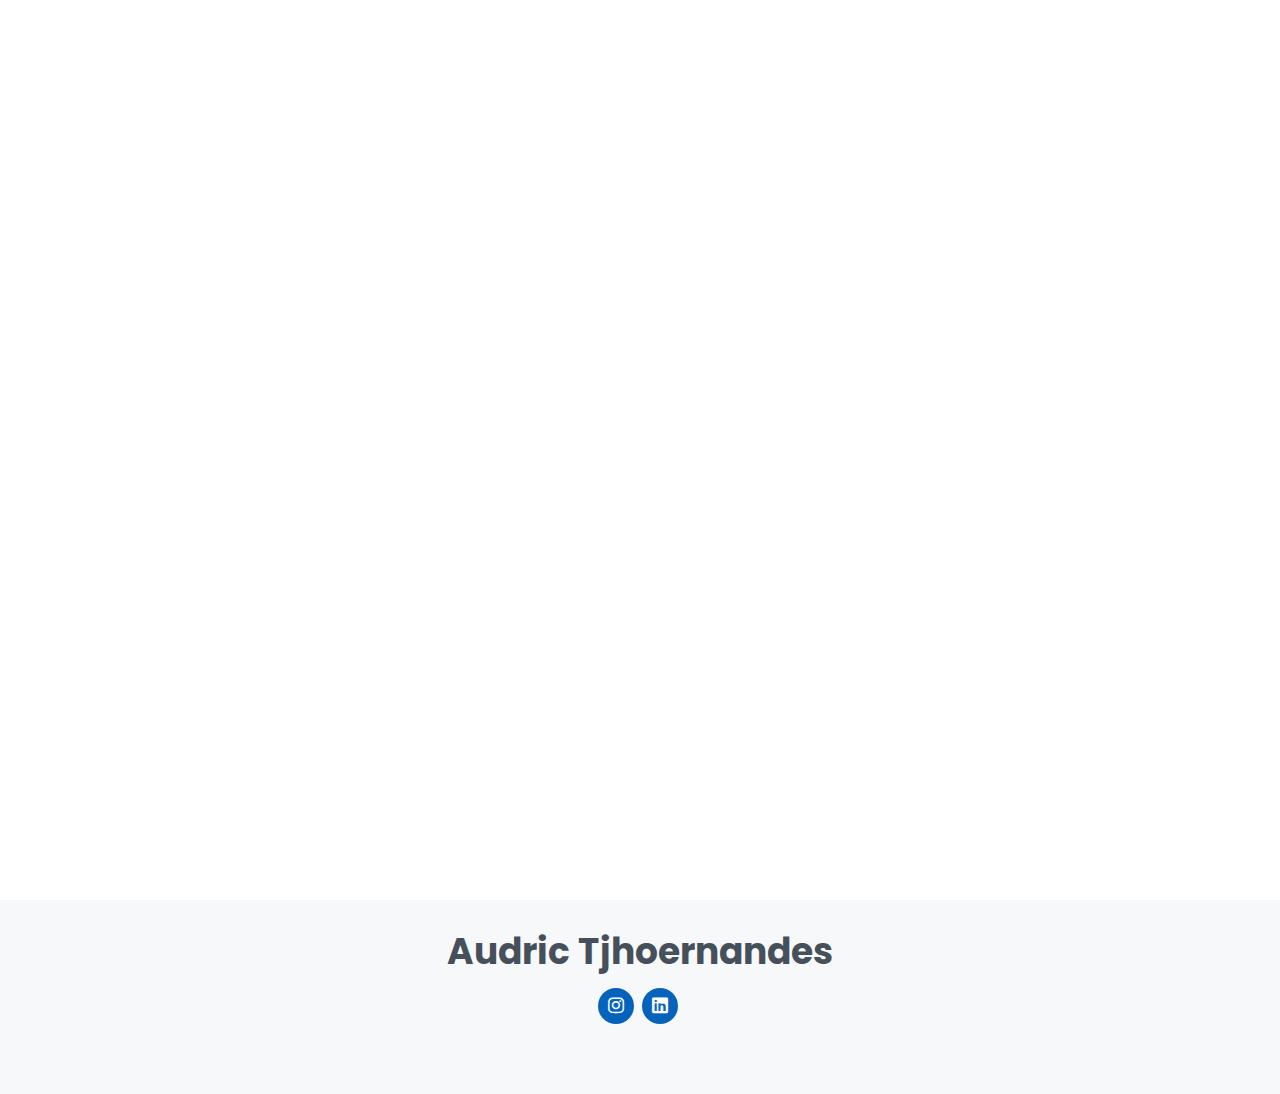
==== commit c0db2deb: "change address" ====
--- a/index.html
+++ b/index.html
@@ -225,7 +225,7 @@
           <div class="address">
             <i class="fas fa-map-marker-alt"></i>
             <h4>Location:</h4>
-            <p>Guttu Patalo Street, Palopo, Indonesia 91921</p>
+            <p>Tangerang, Banten, Indonesia</p>
           </div>
 
           <div class="email">
